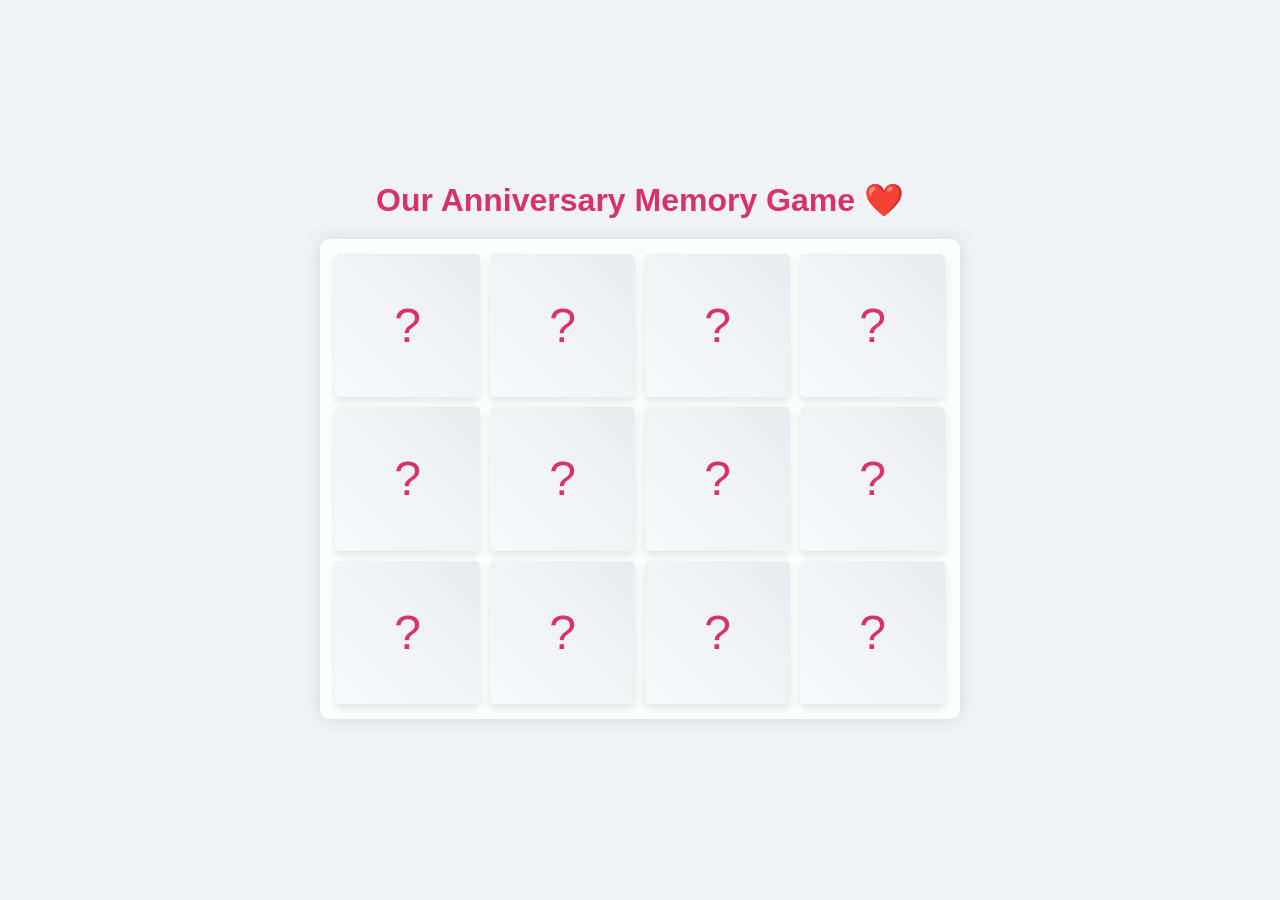
==== 2025-year2-memory-game/index.html @ 46ef8b51 "Flight Log: logbook hub, Log 02 archive and encrypted Log 03 Adds the logbook hub, the 2025 memory g" ====
<!DOCTYPE html>
<html lang="en">
<head>
    <meta charset="UTF-8">
    <meta name="viewport" content="width=device-width, initial-scale=1.0">
    <title>Our Memory Game</title>
    <link rel="stylesheet" href="style.css">
</head>
<body>
    <h1>Our Anniversary Memory Game ❤️</h1>

    <div class="floating-elements"></div>

    <section class="memory-game">
        </section>

    <script src="script.js"></script>
</body>
</html>
---- 2025-year2-memory-game/style.css ----
* {
    padding: 0;
    margin: 0;
    box-sizing: border-box;
}

body {
    font-family: 'Helvetica', sans-serif;
    display: flex;
    flex-direction: column;
    align-items: center;
    justify-content: center;
    min-height: 100vh;
    background: #f0f2f5;
    color: #333;
    overflow: hidden; 
    position: relative;
}

h1 {
    margin-bottom: 20px;
    color: #d6336c;
    z-index: 10;
    position: relative;
}

.memory-game {
    width: 640px;
    height: 480px;
    display: flex;
    flex-wrap: wrap;
    perspective: 1000px;
    z-index: 10;
    position: relative;
    background-color: rgba(255, 255, 255, 0.8);
    padding: 10px;
    border-radius: 10px;
    box-shadow: 0 0 20px rgba(0,0,0,0.1);
}

.memory-card {
    width: calc(25% - 10px);
    height: calc(33.333% - 10px);
    margin: 5px;
    position: relative;
    transform-style: preserve-3d;
    transition: transform 0.5s;
    cursor: pointer;
}

.memory-card:active {
    transform: scale(0.97);
    transition: transform 0.2s;
}

.memory-card.flip {
    transform: rotateY(180deg);
}

.front-face,
.back-face {
    width: 100%;
    height: 100%;
    padding: 10px;
    position: absolute;
    border-radius: 5px;
    background: #fff;
    backface-visibility: hidden;
    box-shadow: 0 4px 8px rgba(0,0,0,0.1);
    display: flex;
    align-items: center;
    justify-content: center;
}

.front-face {
    transform: rotateY(180deg);
}

.back-face {
    font-size: 48px;
    color: #d6336c;
    background: linear-gradient(45deg, #f8f9fa, #e9ecef);
}

.floating-elements {
    position: absolute;
    top: 0;
    left: 0;
    width: 100%;
    height: 100%;
    overflow: hidden;
    pointer-events: none;
}

.floating-love {
    position: absolute;
    background: radial-gradient(circle at 30% 30%, rgba(255, 105, 180, 0.7), rgba(255, 0, 0, 0.5));
    border-radius: 50%;
    box-shadow: 0 0 15px rgba(255, 105, 180, 0.6);
    filter: blur(8px);
    opacity: 0;
    animation: floatUp 15s infinite linear;
    z-index: 1;
}

.floating-love.heart {
    width: 60px;
    height: 60px;
    background: radial-gradient(circle at 30% 30%, rgba(255, 105, 180, 0.7), rgba(255, 0, 0, 0.5));
    position: absolute;
    transform: rotate(-45deg);
    border-radius: 0 50% 50% 50%;
}

.floating-love.heart::before,
.floating-love.heart::after {
    content: "";
    position: absolute;
    width: 100%;
    height: 100%;
    border-radius: 50%;
    background: radial-gradient(circle at 30% 30%, rgba(255, 105, 180, 0.7), rgba(255, 0, 0, 0.5));
    box-shadow: 0 0 15px rgba(255, 105, 180, 0.6);
}

.floating-love.heart::before {
    top: -50%;
    left: 0;
}

.floating-love.heart::after {
    left: 50%;
    top: 0;
}


@keyframes floatUp {
    0% {
        transform: translateY(0);
        opacity: 0.7;
    }
    99% {
        opacity: 0.5;
    }
    100% {
        transform: translateY(-130vh); 
        opacity: 0;
    }
}
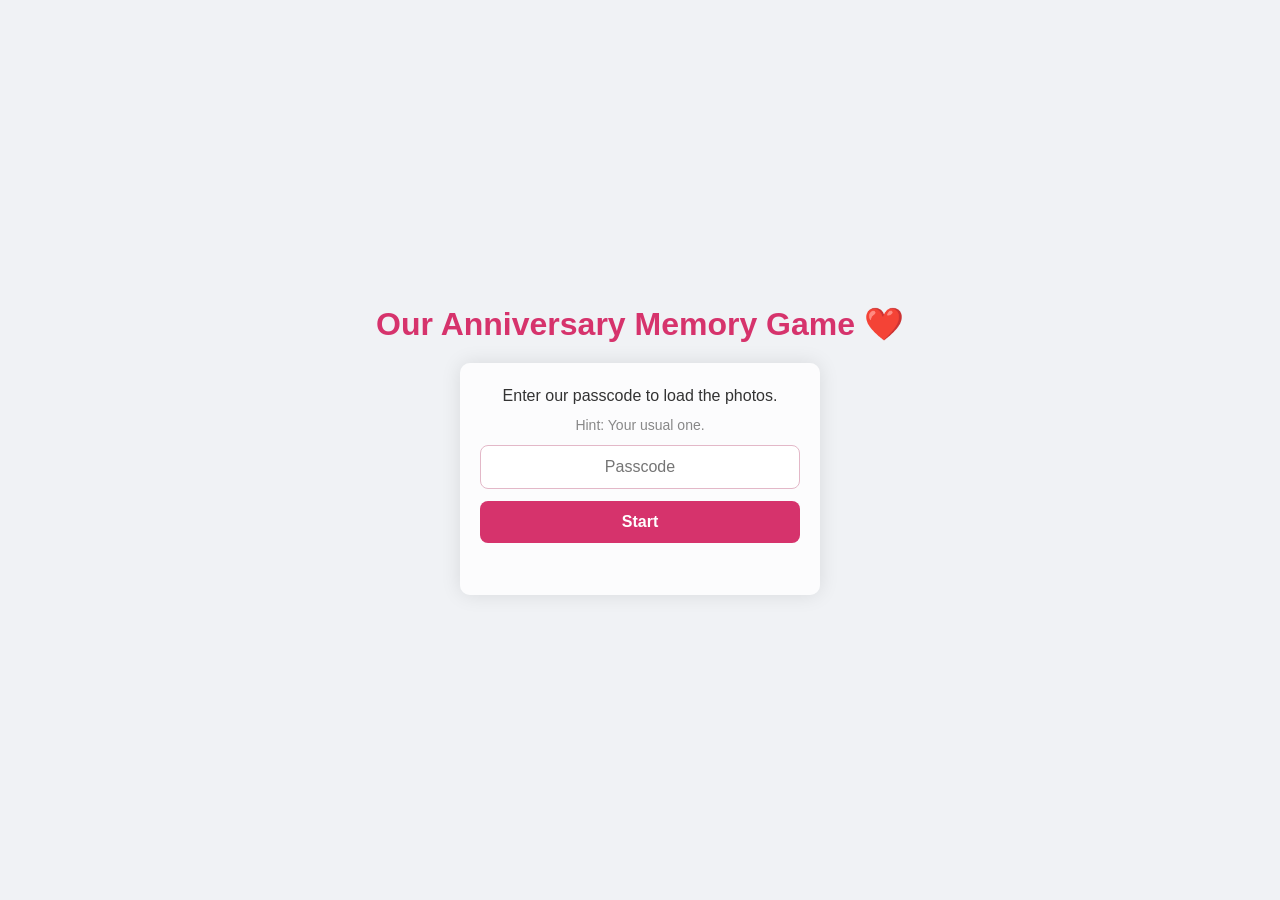
==== commit 1dcf354b: "Log 03: radio decoder game, trip-free wording; Log 02: restore photos Log 03 (year3/) - Add a "Messa" ====
--- a/2025-year2-memory-game/index.html
+++ b/2025-year2-memory-game/index.html
@@ -11,7 +11,15 @@
 
     <div class="floating-elements"></div>
 
-    <section class="memory-game">
+    <form class="unlock" id="unlock">
+        <p>Enter our passcode to load the photos.</p>
+        <p class="hint" id="hint"></p>
+        <input id="pass" type="password" autocomplete="off" autocapitalize="off" spellcheck="false" placeholder="Passcode" aria-label="Passcode">
+        <button type="submit">Start</button>
+        <p class="error" id="error" role="alert"></p>
+    </form>
+
+    <section class="memory-game" hidden>
         </section>
 
     <script src="script.js"></script>
--- a/2025-year2-memory-game/style.css
+++ b/2025-year2-memory-game/style.css
@@ -13,8 +13,13 @@
     min-height: 100vh;
     background: #f0f2f5;
     color: #333;
-    overflow: hidden; 
-    position: relative;
+    overflow-x: hidden;
+    position: relative;
+    padding: 20px 10px;
+}
+
+[hidden] {
+    display: none !important;
 }
 
 h1 {
@@ -22,11 +27,67 @@
     color: #d6336c;
     z-index: 10;
     position: relative;
+    text-align: center;
+}
+
+.unlock {
+    width: min(360px, 100%);
+    display: flex;
+    flex-direction: column;
+    gap: 12px;
+    text-align: center;
+    z-index: 10;
+    position: relative;
+    background-color: rgba(255, 255, 255, 0.8);
+    padding: 24px 20px;
+    border-radius: 10px;
+    box-shadow: 0 0 20px rgba(0,0,0,0.1);
+}
+
+.unlock .hint {
+    color: #888;
+    font-size: 14px;
+}
+
+.unlock input {
+    font: inherit;
+    font-size: 16px;
+    padding: 12px 14px;
+    border: 1px solid #e3b8c8;
+    border-radius: 8px;
+    text-align: center;
+}
+
+.unlock input:focus {
+    outline: 2px solid #d6336c;
+    outline-offset: 1px;
+}
+
+.unlock button {
+    font: inherit;
+    font-size: 16px;
+    font-weight: bold;
+    padding: 12px;
+    border: 0;
+    border-radius: 8px;
+    color: #fff;
+    background: #d6336c;
+    cursor: pointer;
+}
+
+.unlock button:disabled {
+    opacity: 0.6;
+    cursor: wait;
+}
+
+.unlock .error {
+    color: #d6336c;
+    font-size: 14px;
+    min-height: 1.2em;
 }
 
 .memory-game {
-    width: 640px;
-    height: 480px;
+    width: min(640px, 100%);
     display: flex;
     flex-wrap: wrap;
     perspective: 1000px;
@@ -40,7 +101,7 @@
 
 .memory-card {
     width: calc(25% - 10px);
-    height: calc(33.333% - 10px);
+    aspect-ratio: 3 / 4;
     margin: 5px;
     position: relative;
     transform-style: preserve-3d;
@@ -74,6 +135,8 @@
 
 .front-face {
     transform: rotateY(180deg);
+    object-fit: cover;
+    padding: 4px;
 }
 
 .back-face {
